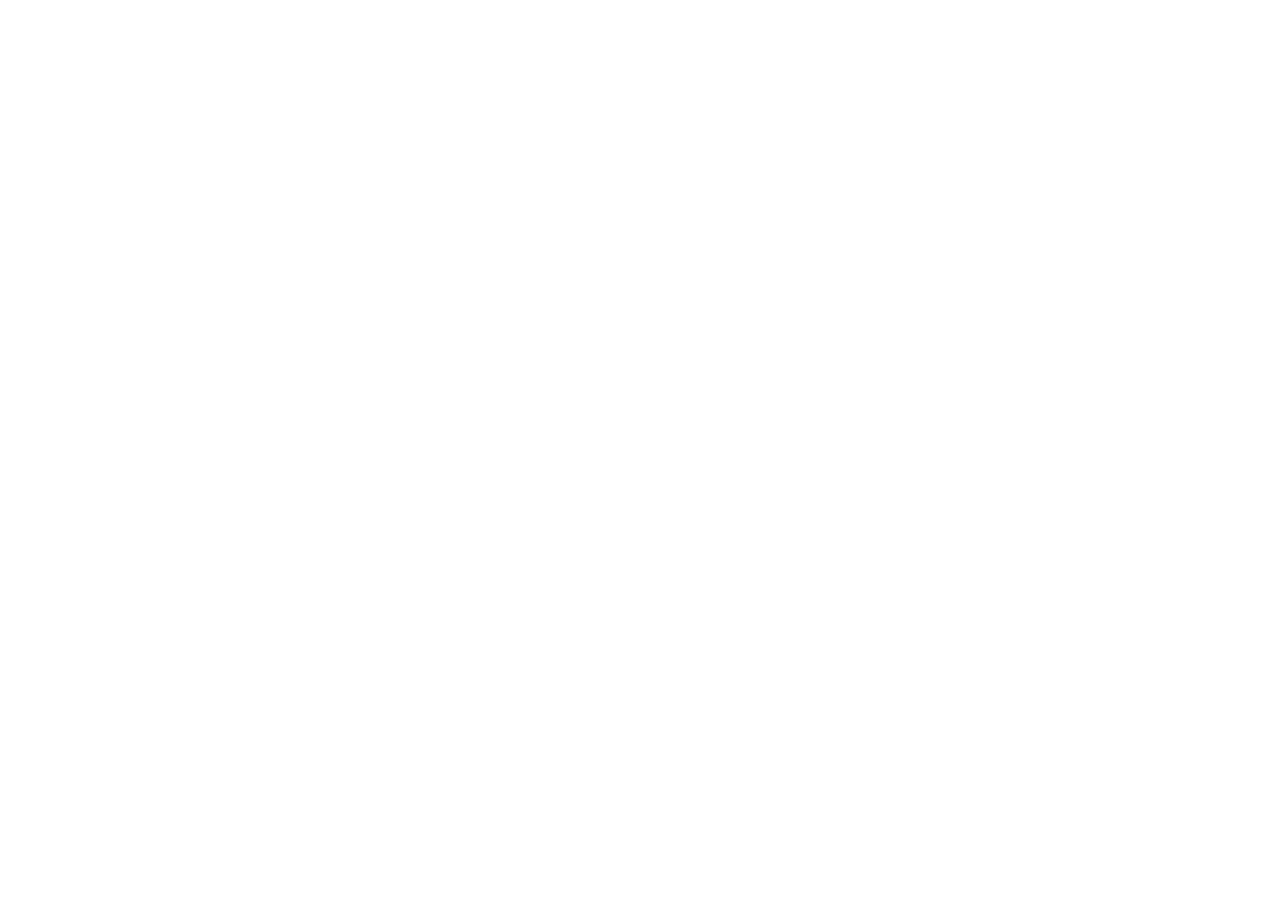
==== index.html @ 0c329dad "start" ====
<!DOCTYPE html>
<html lang="pt-br">
<head>
  <meta charset="UTF-8">
  <meta name="viewport" content="width=device-width, initial-scale=1.0">
  <title>Document</title>
  <link rel="stylesheet" href="css/style.css">
</head>
<body>
  <header></header>
  <main></main>
  <footer></footer>
</body>
</html>
---- css/style.css ----
* {
  margin: 0;
  padding: 0;
  box-sizing: content-box;
}
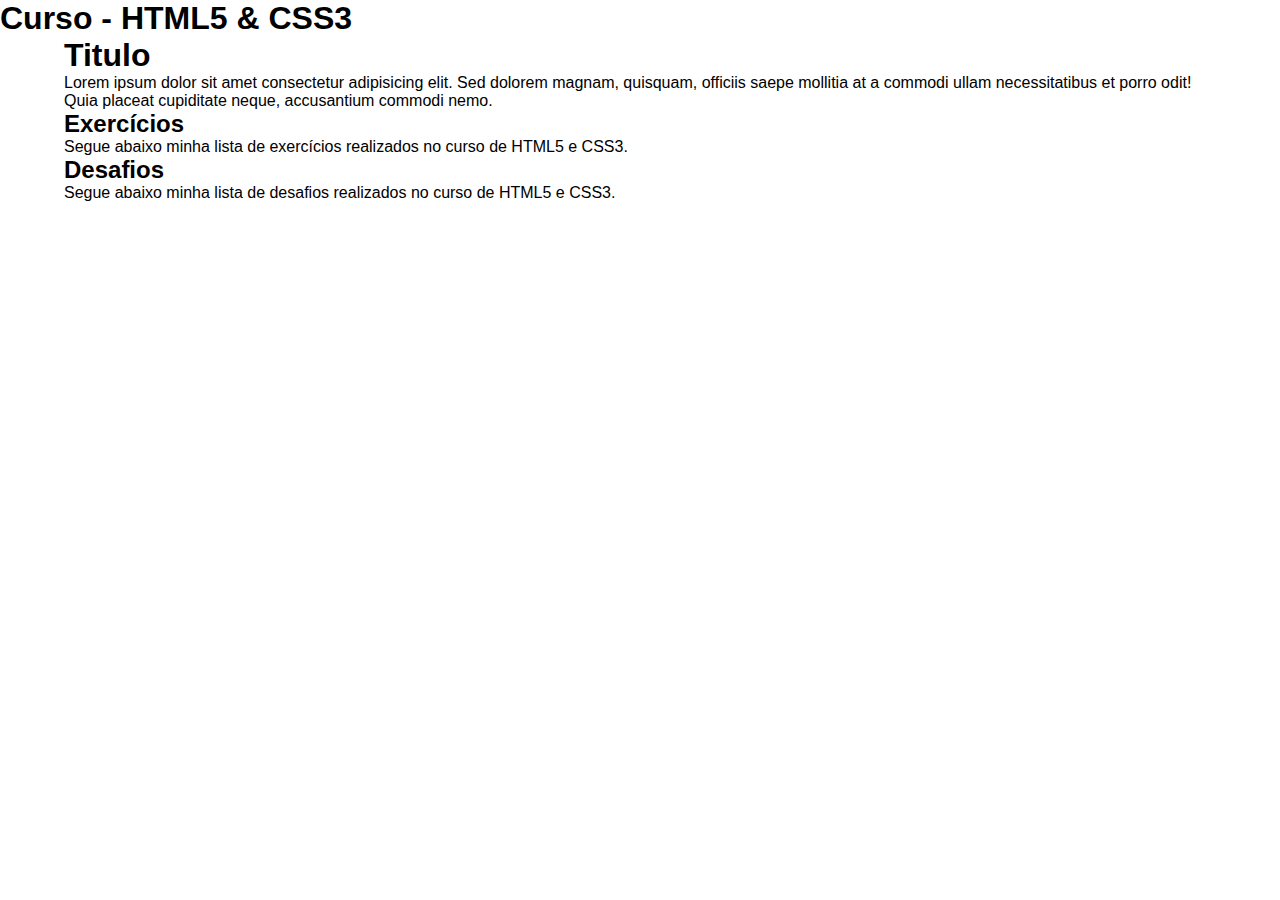
==== commit 1e4d40bc: "..." ====
--- a/index.html
+++ b/index.html
@@ -7,8 +7,28 @@
   <link rel="stylesheet" href="css/style.css">
 </head>
 <body>
-  <header></header>
-  <main></main>
+  <header>
+    <h1>Curso - HTML5 & CSS3</h1>
+  </header>
+  <main>
+    <section class="about">
+      <article>
+        <h1>Titulo</h1>
+        <p>Lorem ipsum dolor sit amet consectetur adipisicing elit. Sed dolorem magnam, quisquam, officiis saepe mollitia at a commodi ullam necessitatibus et porro odit! Quia placeat cupiditate neque, accusantium commodi nemo.</p>
+      </article>
+      <img src="" alt="">
+    </section>
+    <section class="card">
+      <article>
+        <h2>Exercícios</h2>
+        <p>Segue abaixo minha lista de exercícios realizados no curso de HTML5 e CSS3.</p>
+      </article>
+      <article>
+        <h2>Desafios</h2>
+        <p>Segue abaixo minha lista de desafios realizados no curso de HTML5 e CSS3.</p>
+      </article>
+    </section>
+  </main>
   <footer></footer>
 </body>
 </html>--- a/css/style.css
+++ b/css/style.css
@@ -2,4 +2,19 @@
   margin: 0;
   padding: 0;
   box-sizing: content-box;
+}
+
+body {
+  font-family: sans-serif;
+}
+
+main {
+  margin: 0 auto;
+  max-width: 90%;
+}
+
+
+.about {
+  display: flex;
+  
 }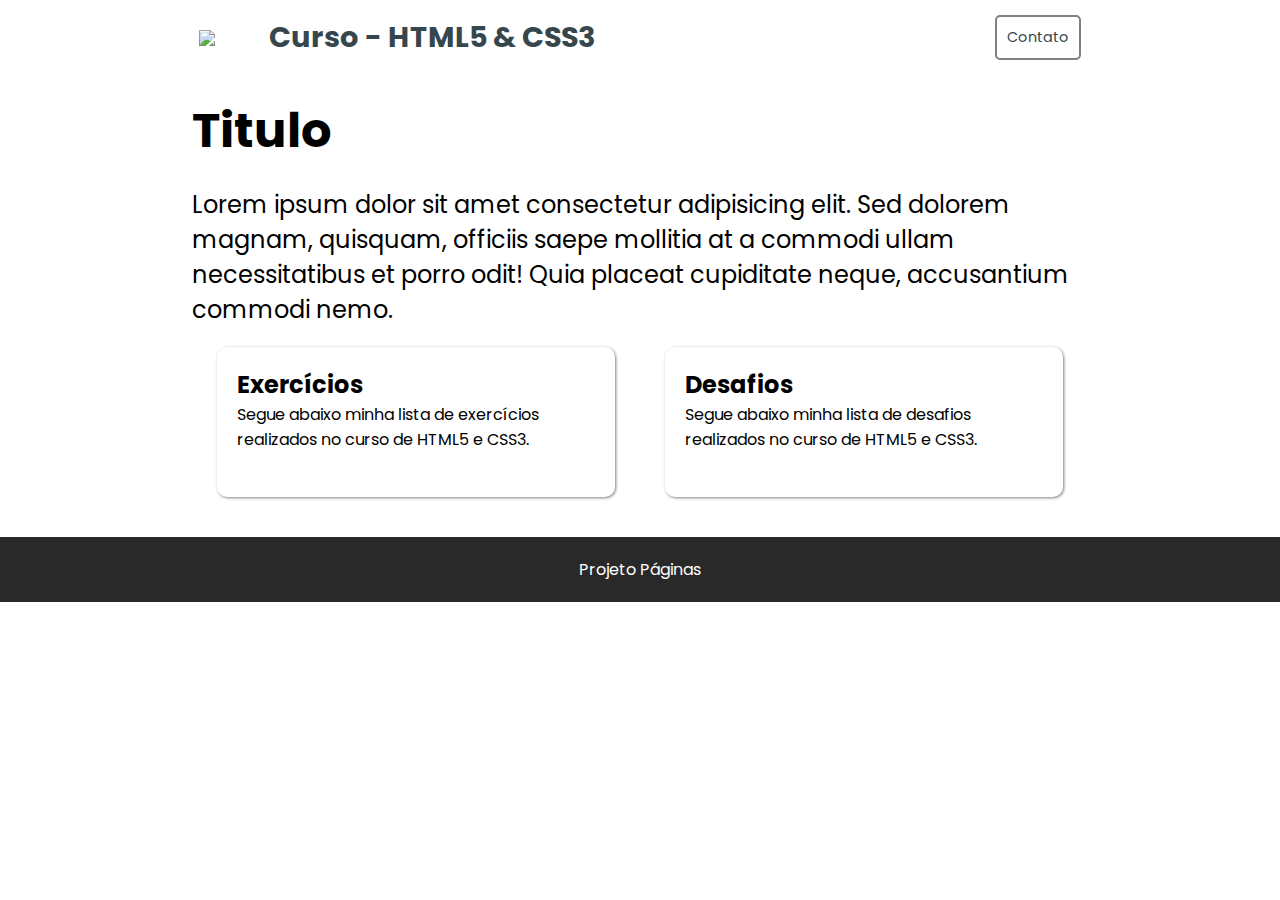
==== commit 48eea0ba: ".." ====
--- a/index.html
+++ b/index.html
@@ -1,14 +1,41 @@
 <!DOCTYPE html>
 <html lang="pt-br">
+
 <head>
   <meta charset="UTF-8">
   <meta name="viewport" content="width=device-width, initial-scale=1.0">
   <title>Document</title>
+</head>
   <link rel="stylesheet" href="css/style.css">
-</head>
+
 <body>
   <header>
-    <h1>Curso - HTML5 & CSS3</h1>
+    <div class="cont-head">
+      <img src="/Imagens/logo.png">
+      <h1>Curso - HTML5 & CSS3</h1>
+    </div>
+    <div class="cont-head">
+      <label for="drop">Contato</label>
+      <input type="checkbox" name="" id="drop">
+      <div class="back-menu">
+        <label for="drop"><img src="/Imagens/close.png" alt=""></label>
+        <aside class="drop-menu" id="drop-menu">
+          <h2>Contato</h2>
+          <hr>
+          <h6>Carlos Olivera</h6>
+          <div class="social">
+            <a href="mailto:vxcarlosig@gmail.com"><img src="/Imagens/github.png" alt=""></a>
+            <a href="https://github.com/jcarlosolv" target="_blank"><img src="/Imagens/email.png" alt=""></a>
+          </div>
+          <hr>
+          <h6>Janailson Firmino</h6>
+          <div class="social">
+            <a href="mailto:janailsonfirmino@gmail.com"><img src="/Imagens/github.png" alt=""></a>
+            <a href="https://github.com/janailsonfirmino" target="_blank"><img src="/Imagens/email.png" alt=""></a>
+          </div>
+        </aside>
+      </div>
+    </div>
   </header>
   <main>
     <section class="about">
@@ -16,19 +43,24 @@
         <h1>Titulo</h1>
         <p>Lorem ipsum dolor sit amet consectetur adipisicing elit. Sed dolorem magnam, quisquam, officiis saepe mollitia at a commodi ullam necessitatibus et porro odit! Quia placeat cupiditate neque, accusantium commodi nemo.</p>
       </article>
-      <img src="" alt="">
+      <div><img src="/Imagens/Code-typing.png" alt=""></div>
     </section>
     <section class="card">
       <article>
         <h2>Exercícios</h2>
         <p>Segue abaixo minha lista de exercícios realizados no curso de HTML5 e CSS3.</p>
+        <div><a href=""><img src="/Imagens/code.png" alt=""></a><a href="/exercicios/exercicios.html"><img src="/Imagens/open.png" alt=""></a></div>
       </article>
       <article>
         <h2>Desafios</h2>
         <p>Segue abaixo minha lista de desafios realizados no curso de HTML5 e CSS3.</p>
+        <div><a href=""><img src="/Imagens/code.png" alt=""></a><a href="desafios//desafios.html"><img src="/Imagens/open.png" alt=""></a></div>
       </article>
     </section>
   </main>
-  <footer></footer>
+  <footer>
+    <p>Projeto Páginas</p>
+  </footer>
 </body>
+
 </html>--- a/css/style.css
+++ b/css/style.css
@@ -1,3 +1,5 @@
+@import url("https://fonts.googleapis.com/css2?family=Poppins:ital,wght@0,100;0,200;0,300;0,400;0,500;0,600;0,700;0,800;0,900;1,100;1,200;1,300;1,400;1,500;1,600;1,700;1,800;1,900&display=swap");
+
 * {
   margin: 0;
   padding: 0;
@@ -5,16 +7,212 @@
 }
 
 body {
-  font-family: sans-serif;
+  font-family: Poppins;
+  font-size: 16px;
+  position: relative;
+}
+header {
+  display: flex;
+}
+
+header input{
+  display: none;
+}
+
+
+header input[type=checkbox]:checked ~ .back-menu{
+  display: block;
+  transition: all .5s ease-in-out;
+}
+
+#drop-menu{
+  position: absolute;
+  top: 50%;
+  left: 50%;
+  transform: translate(-50%, -50%);
+  margin: 0 auto;
+  background-color: rgb(255, 255, 255);
+  padding: 30px;
+  border-radius: 5px;
+  z-index: 1;
+}
+
+.drop-menu h2{
+  font-size: 2em;
+  margin-bottom: 10px;
+}
+
+.drop-menu h6{
+  font-size: 1.5em;
+  margin: 10px 0;
+
+}
+
+.back-menu label {
+  float: right;
+  background-color: transparent;
+  padding: 20px;
+  border: none;
+}
+
+.back-menu label > img{
+  width: 40px;
+}
+
+div.back-menu{
+  display: none;
+  box-sizing: content-box;
+  position: absolute;
+  top: 0px;
+  left: 0px;
+  margin: 0 auto;
+  background-color: #c5c6c8;
+  width: 100vw;
+  height: 100vh;
+}
+.social img{
+  transition: all .5s ease-in-out;
+
+}
+.social img:hover{
+  transform: scale(1.2);
+}
+
+header div.cont-head{
+  max-width: 70%;
+  margin: 0 auto;
+  display: flex;
+  align-items: center;
+  gap: 20px;
+  font-size: .9em;
+  padding: 15px 0px;
+  color: #35474c;
+}
+
+header > div img{
+  width: 50px;
+}
+
+header label {
+  padding: 10px;
+  background-color: white;
+  border-radius: 5px;
+  border: 2px solid gray;
+  cursor: pointer;
+}
+
+.social {
+  display: flex;
+  gap: 20px;
+  margin-bottom: 5px;
+}
+
+.social img{
+  width: 40px;
 }
 
 main {
   margin: 0 auto;
-  max-width: 90%;
-}
-
+  max-width: 70%;
+  padding: 0 0 40px 0;
+}
 
 .about {
-  display: flex;
+  padding: 20px 0;
+  display: flex;
+  align-items: center;
+}
+
+.about img {
+  max-width: 100%;
+}
+
+.about h1 {
+  font-size: 3em;
+  margin-bottom: 20px;
+}
+
+.about p {
+  font-size: 1.5em;
+}
+
+.card {
+  display: flex;
+  justify-content: space-around;
+  flex-wrap: wrap;
+}
+
+.card article{
+  flex-basis: 40%;
+  border-radius: 10px;
+  padding: 20px;
+  box-shadow: 1px 1px 3px gray;
+  font-size: 1em;
+}
+.card article div{
+  display: flex;
+  flex-direction: row;
+  gap: 20px;
+  justify-content: center;
+}
+
+.card > article > div > a img{
+  width: 40px;
+  margin-top: 10px;
+  transition: all .5s ease-in-out;
+}
+
+.card > article > div > a img:hover{
+  transform: scale(1.2);
+}
+
+@media(max-width:600px) {
+  .card article{
+    flex-basis: 100%;
+    margin-bottom: 20px;
+  }
+
+  .about img{
+    display: none;
+  }
+  .about h1 {
+    font-size: 2.5em;
+  }
   
+  .about p {
+    font-size: 1em;
+    text-align: justify;
+  }
+
+  main {
+    max-width: 100%;
+    padding: 20px;
+  }
+  
+  header div{
+    max-width: 100%;
+  }
+  header {
+    box-shadow: 1px 1px 4px gray;
+    font-size: .6em;
+  }
+
+  #drop-menu{
+    width: 50%;
+  }
+}
+
+
+@media(max-width:800px) {
+  .about img{
+    display: none;
+  }
+}
+
+
+footer {
+  background-color: rgb(41, 41, 41);
+  color: white;
+  padding: 20px;
+  text-align: center;
 }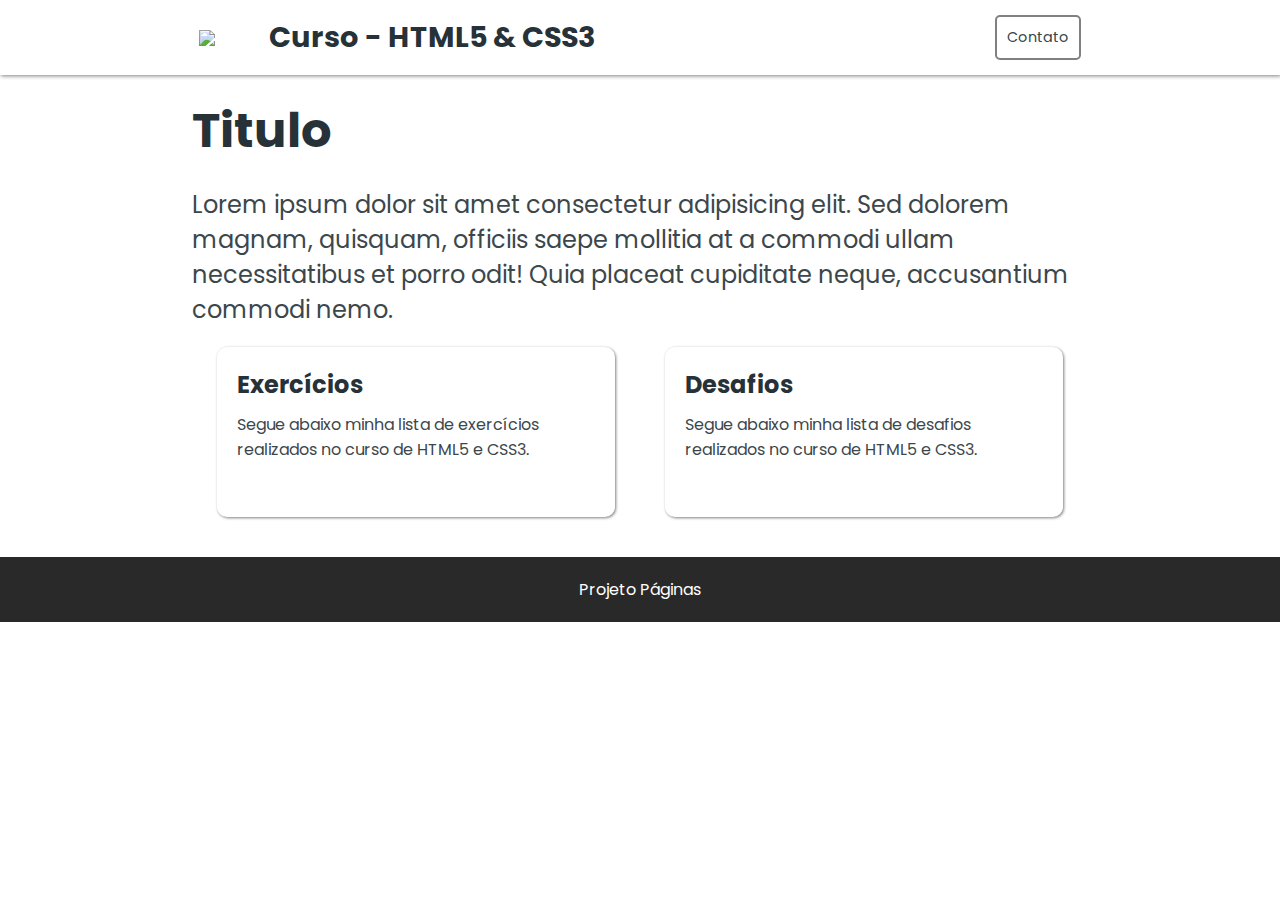
==== commit 4c0e5081: "..." ====
--- a/index.html
+++ b/index.html
@@ -10,32 +10,36 @@
 
 <body>
   <header>
-    <div class="cont-head">
-      <img src="/Imagens/logo.png">
-      <h1>Curso - HTML5 & CSS3</h1>
-    </div>
-    <div class="cont-head">
-      <label for="drop">Contato</label>
-      <input type="checkbox" name="" id="drop">
-      <div class="back-menu">
-        <label for="drop"><img src="/Imagens/close.png" alt=""></label>
-        <aside class="drop-menu" id="drop-menu">
-          <h2>Contato</h2>
-          <hr>
-          <h6>Carlos Olivera</h6>
-          <div class="social">
-            <a href="mailto:vxcarlosig@gmail.com"><img src="/Imagens/github.png" alt=""></a>
-            <a href="https://github.com/jcarlosolv" target="_blank"><img src="/Imagens/email.png" alt=""></a>
-          </div>
-          <hr>
-          <h6>Janailson Firmino</h6>
-          <div class="social">
-            <a href="mailto:janailsonfirmino@gmail.com"><img src="/Imagens/github.png" alt=""></a>
-            <a href="https://github.com/janailsonfirmino" target="_blank"><img src="/Imagens/email.png" alt=""></a>
-          </div>
-        </aside>
+      <div class="cont-head">
+        <img src="/Imagens/logo.png">
+        <h1>Curso - HTML5 & CSS3</h1>
       </div>
-    </div>
+      <div class="cont-head">
+        <label for="drop" class="btn">Contato</label>
+        <input type="checkbox" name="" id="drop">
+        <div class="back-menu">
+          <label for="drop" class="close"><img src="/Imagens/close.png" alt=""></label>
+          <aside class="drop-menu" id="drop-menu">
+            <h2>Contato</h2>
+            <hr>
+            <h6>Carlos Olivera</h6>
+            <div class="social">
+              <a href="https://github.com/jcarlosolv"><img src="/Imagens/github.png" alt=""></a>
+              <a href=""><img src="/Imagens/linkedin.png" alt=""></a>
+              <a href="mailto:vxcarlosig@gmail.com" target="_blank"><img src="/Imagens/email.png" alt=""></a>
+              <a href=""><img src="/Imagens/instagram.png" alt=""></a>
+            </div>
+            <hr>
+            <h6>Janailson Firmino</h6>
+            <div class="social">
+              <a href="https://github.com/jcarlosolv"><img src="/Imagens/github.png" alt=""></a>
+              <a href="" target="_blank"><img src="/Imagens/linkedin.png" alt=""></a>
+              <a href="mailto:janailsonfirmino@gmail.com" target="_blank"><img src="/Imagens/email.png" alt=""></a>
+              <a href=""><img src="/Imagens/instagram.png" alt=""></a>
+            </div>
+          </aside>
+        </div>
+      </div>
   </header>
   <main>
     <section class="about">
--- a/css/style.css
+++ b/css/style.css
@@ -9,10 +9,19 @@
 body {
   font-family: Poppins;
   font-size: 16px;
-  position: relative;
+}
+
+h1, h2, h3, h4, h5, h6{
+  color: #263238;
+}
+
+p {
+  color: #3C474C;
 }
 header {
   display: flex;
+  justify-content: space-between;
+  box-shadow: 1px 1px 4px gray;
 }
 
 header input{
@@ -22,7 +31,7 @@
 
 header input[type=checkbox]:checked ~ .back-menu{
   display: block;
-  transition: all .5s ease-in-out;
+  
 }
 
 #drop-menu{
@@ -35,6 +44,7 @@
   padding: 30px;
   border-radius: 5px;
   z-index: 1;
+  transition: all .5s ease-in-out;
 }
 
 .drop-menu h2{
@@ -48,21 +58,21 @@
 
 }
 
-.back-menu label {
+.back-menu > label.close {
   float: right;
-  background-color: transparent;
-  padding: 20px;
+  margin: 20px 35px;
+  /* background-color: transparent; */
   border: none;
 }
 
-.back-menu label > img{
+.back-menu label.close > img{
   width: 40px;
 }
 
 div.back-menu{
   display: none;
   box-sizing: content-box;
-  position: absolute;
+  position: fixed;
   top: 0px;
   left: 0px;
   margin: 0 auto;
@@ -93,12 +103,17 @@
   width: 50px;
 }
 
-header label {
+header label.btn {
   padding: 10px;
   background-color: white;
   border-radius: 5px;
   border: 2px solid gray;
   cursor: pointer;
+  transition: background 1s ease-in-out;
+}
+
+body > header > div:nth-child(2) > label:hover{
+  background:gray;
 }
 
 .social {
@@ -140,6 +155,10 @@
   display: flex;
   justify-content: space-around;
   flex-wrap: wrap;
+}
+
+.card > article p{
+  margin: 10px 0;
 }
 
 .card article{
@@ -166,6 +185,26 @@
   transform: scale(1.2);
 }
 
+
+.exercicios ul{
+  margin: 0 20px;
+  columns: 2;
+  list-style-image: url("/Imagens/link.png");
+}
+.exercicios > .card {
+  justify-content: space-between;
+  gap: 20px;
+}
+
+.exercicios > .card a{
+  text-decoration: none;
+  color: #33496D;
+}
+
+.exercicios h1{
+  margin: 20px 0;
+}
+
 @media(max-width:600px) {
   .card article{
     flex-basis: 100%;
@@ -193,7 +232,7 @@
     max-width: 100%;
   }
   header {
-    box-shadow: 1px 1px 4px gray;
+    
     font-size: .6em;
   }
 
@@ -208,11 +247,17 @@
     display: none;
   }
 }
-
+@media(max-width:850px) {
+  .exercicios .card article{
+    flex-basis: 100%;
+  }
+}
 
 footer {
   background-color: rgb(41, 41, 41);
-  color: white;
   padding: 20px;
   text-align: center;
+}
+footer p{
+  color: white;
 }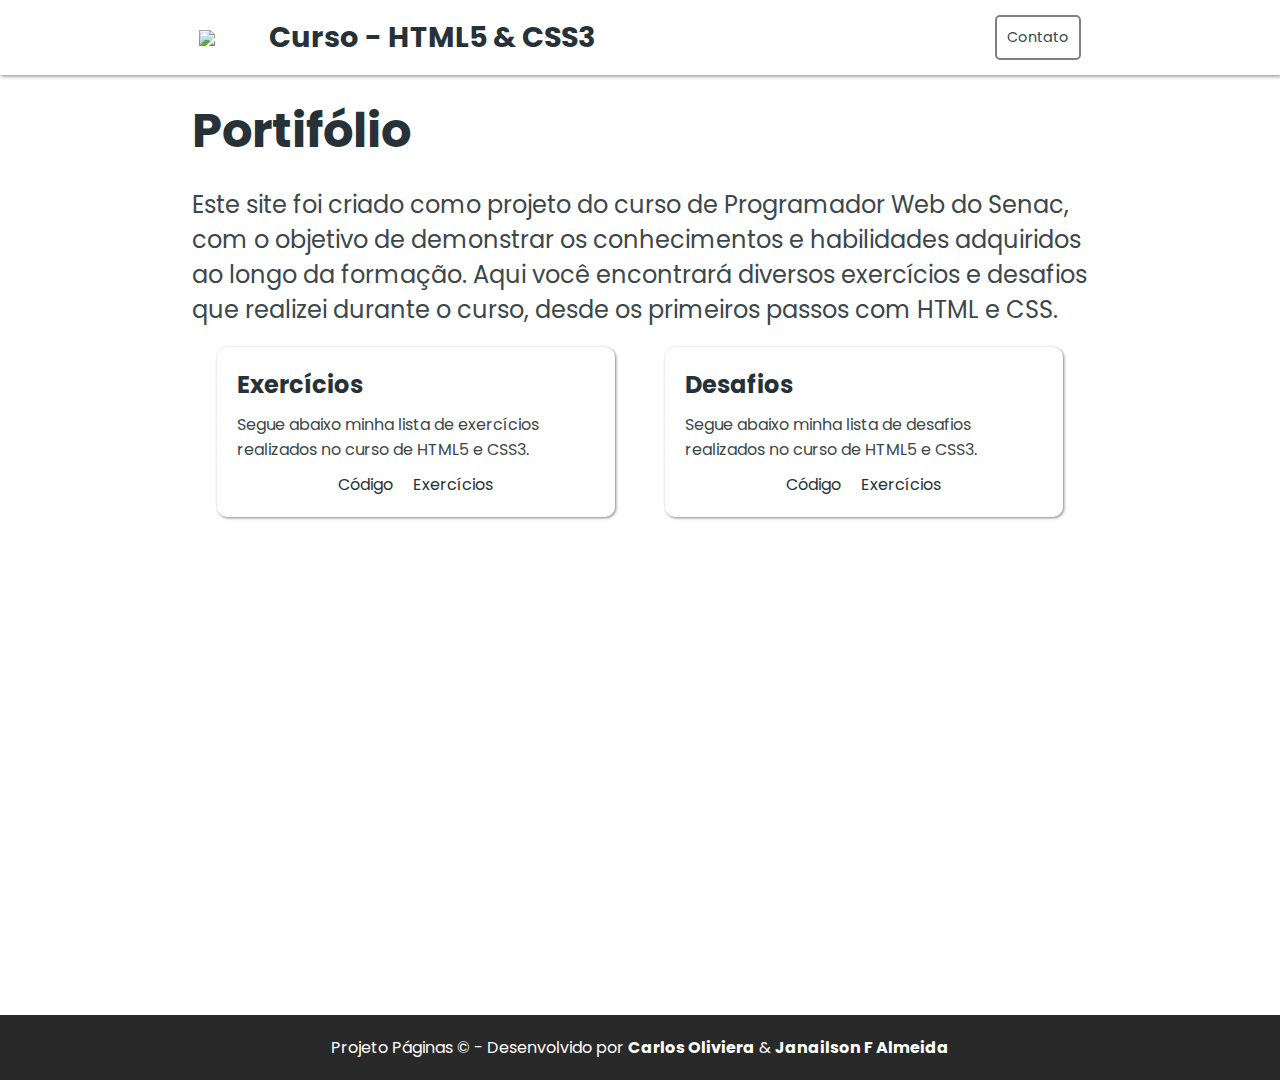
==== commit f4a23b8b: "ijioj" ====
--- a/index.html
+++ b/index.html
@@ -6,64 +6,77 @@
   <meta name="viewport" content="width=device-width, initial-scale=1.0">
   <title>Document</title>
 </head>
-  <link rel="stylesheet" href="css/style.css">
+<link rel="stylesheet" href="css/style.css">
 
 <body>
   <header>
-      <div class="cont-head">
-        <img src="/Imagens/logo.png">
-        <h1>Curso - HTML5 & CSS3</h1>
+    <div class="cont-head">
+      <img src="Imagens/logo.png">
+      <h1>Curso - HTML5 & CSS3</h1>
+    </div>
+    <div class="cont-head">
+      <label for="drop" class="btn">Contato</label>
+      <input type="checkbox" name="" id="drop">
+      <div class="back-menu">
+        <label for="drop" class="close"><img src="Imagens/close.png" alt=""></label>
+        <aside class="drop-menu" id="drop-menu">
+          <h2>Contato</h2>
+          <hr>
+          <h6>Carlos Olivera</h6>
+          <div class="social">
+            <a href="https://github.com/jcarlosolv" target="_blank"><img src="./Imagens/github.png" alt=""></a>
+            <a href="https://www.linkedin.com/in/carlos-olv/" target="_blank"><img src="./Imagens/linkedin.png" alt=""></a>
+            <a href="mailto:vxcarlosig@gmail.com" target="_blank"><img src="./Imagens/email.png" alt=""></a>
+            <a href="https://www.instagram.com/carlsollv"><img src="./Imagens/instagram.png" alt=""></a>
+          </div>
+          <hr>
+          <h6>Janailson Firmino</h6>
+          <div class="social">
+            <a href="https://github.com/janailsonf-a" target="_blank"><img src="./Imagens/github.png" alt=""></a>
+            <a href="https://www.linkedin.com/in/janailson-f-a-117360246/" target="_blank"><img src="./Imagens/linkedin.png" alt=""></a>
+            <a href="mailto:janailsonfalmeida@hotmail.com" target="_blank"><img src="./Imagens/email.png" alt=""></a>
+            <a href="https://www.instagram.com/janailson.amd/" target="_blank"><img src="./Imagens/instagram.png" alt=""></a>
+          </div>
+        </aside>
       </div>
-      <div class="cont-head">
-        <label for="drop" class="btn">Contato</label>
-        <input type="checkbox" name="" id="drop">
-        <div class="back-menu">
-          <label for="drop" class="close"><img src="/Imagens/close.png" alt=""></label>
-          <aside class="drop-menu" id="drop-menu">
-            <h2>Contato</h2>
-            <hr>
-            <h6>Carlos Olivera</h6>
-            <div class="social">
-              <a href="https://github.com/jcarlosolv"><img src="/Imagens/github.png" alt=""></a>
-              <a href=""><img src="/Imagens/linkedin.png" alt=""></a>
-              <a href="mailto:vxcarlosig@gmail.com" target="_blank"><img src="/Imagens/email.png" alt=""></a>
-              <a href=""><img src="/Imagens/instagram.png" alt=""></a>
-            </div>
-            <hr>
-            <h6>Janailson Firmino</h6>
-            <div class="social">
-              <a href="https://github.com/jcarlosolv"><img src="/Imagens/github.png" alt=""></a>
-              <a href="" target="_blank"><img src="/Imagens/linkedin.png" alt=""></a>
-              <a href="mailto:janailsonfirmino@gmail.com" target="_blank"><img src="/Imagens/email.png" alt=""></a>
-              <a href=""><img src="/Imagens/instagram.png" alt=""></a>
-            </div>
-          </aside>
-        </div>
-      </div>
+    </div>
   </header>
   <main>
     <section class="about">
       <article>
-        <h1>Titulo</h1>
-        <p>Lorem ipsum dolor sit amet consectetur adipisicing elit. Sed dolorem magnam, quisquam, officiis saepe mollitia at a commodi ullam necessitatibus et porro odit! Quia placeat cupiditate neque, accusantium commodi nemo.</p>
+        <h1>Portifólio</h1>
+        <p>Este site foi criado como projeto do curso de Programador Web do Senac, com o objetivo de demonstrar os conhecimentos e habilidades adquiridos ao longo da formação. Aqui você encontrará diversos exercícios e desafios que realizei durante o curso, desde os primeiros passos com HTML e CSS.</p>
       </article>
-      <div><img src="/Imagens/Code-typing.png" alt=""></div>
+      <div><img src="Imagens/Code-typing.png" alt=""></div>
     </section>
     <section class="card">
       <article>
         <h2>Exercícios</h2>
         <p>Segue abaixo minha lista de exercícios realizados no curso de HTML5 e CSS3.</p>
-        <div><a href=""><img src="/Imagens/code.png" alt=""></a><a href="/exercicios/exercicios.html"><img src="/Imagens/open.png" alt=""></a></div>
+        <div><a href="https://github.com/jcarlosolv/projeto-paginas-senac/tree/main/exercicios" target="_blank">
+            <figure>
+              <img src="Imagens/code.png" alt="">
+              <figcaption>Código</figcaption>
+            </figure>
+          </a><a href="exercicios/exercicios.html"><figure>
+            <img src="Imagens/open.png" alt=""></figure>
+            <figcaption>Exercícios</figcaption>
+          </a></div>
       </article>
       <article>
         <h2>Desafios</h2>
         <p>Segue abaixo minha lista de desafios realizados no curso de HTML5 e CSS3.</p>
-        <div><a href=""><img src="/Imagens/code.png" alt=""></a><a href="desafios//desafios.html"><img src="/Imagens/open.png" alt=""></a></div>
+        <div><a href="https://github.com/jcarlosolv/projeto-paginas-senac/tree/main/desafios" target="_blank"><figure>
+          <img src="Imagens/code.png" alt="">
+          <figcaption>Código</figcaption>
+        </figure></a><a href="desafios/desafios.html"><figure>
+          <img src="Imagens/open.png" alt=""></figure>
+          <figcaption>Exercícios</figcaption></a></div>
       </article>
     </section>
   </main>
   <footer>
-    <p>Projeto Páginas</p>
+    <p>Projeto Páginas &copy; - Desenvolvido por <strong>Carlos Oliviera</strong> & <strong>Janailson F Almeida</strong></p>
   </footer>
 </body>
 
--- a/css/style.css
+++ b/css/style.css
@@ -9,14 +9,20 @@
 body {
   font-family: Poppins;
   font-size: 16px;
-}
-
-h1, h2, h3, h4, h5, h6{
+  position: relative;
+}
+
+h1,
+h2,
+h3,
+h4,
+h5,
+h6 {
   color: #263238;
 }
 
 p {
-  color: #3C474C;
+  color: #3c474c;
 }
 header {
   display: flex;
@@ -24,17 +30,16 @@
   box-shadow: 1px 1px 4px gray;
 }
 
-header input{
+header input {
   display: none;
 }
 
-
-header input[type=checkbox]:checked ~ .back-menu{
+header input[type="checkbox"]:checked ~ .back-menu {
   display: block;
-  
-}
-
-#drop-menu{
+}
+
+
+#drop-menu {
   position: absolute;
   top: 50%;
   left: 50%;
@@ -44,18 +49,17 @@
   padding: 30px;
   border-radius: 5px;
   z-index: 1;
-  transition: all .5s ease-in-out;
-}
-
-.drop-menu h2{
+  transition: all 0.5s ease-in-out;
+}
+
+.drop-menu h2 {
   font-size: 2em;
   margin-bottom: 10px;
 }
 
-.drop-menu h6{
+.drop-menu h6 {
   font-size: 1.5em;
   margin: 10px 0;
-
 }
 
 .back-menu > label.close {
@@ -65,11 +69,11 @@
   border: none;
 }
 
-.back-menu label.close > img{
+.back-menu label.close > img {
   width: 40px;
 }
 
-div.back-menu{
+div.back-menu {
   display: none;
   box-sizing: content-box;
   position: fixed;
@@ -80,26 +84,25 @@
   width: 100vw;
   height: 100vh;
 }
-.social img{
-  transition: all .5s ease-in-out;
-
-}
-.social img:hover{
+.social img {
+  transition: all 0.5s ease-in-out;
+}
+.social img:hover {
   transform: scale(1.2);
 }
 
-header div.cont-head{
+header div.cont-head {
   max-width: 70%;
   margin: 0 auto;
   display: flex;
   align-items: center;
   gap: 20px;
-  font-size: .9em;
+  font-size: 0.9em;
   padding: 15px 0px;
   color: #35474c;
 }
 
-header > div img{
+header > div img {
   width: 50px;
 }
 
@@ -112,23 +115,26 @@
   transition: background 1s ease-in-out;
 }
 
-body > header > div:nth-child(2) > label:hover{
-  background:gray;
+body > header > div:nth-child(2) > label:hover {
+  background: gray;
 }
 
 .social {
   display: flex;
+  flex-wrap: wrap;
+  justify-content: center;
   gap: 20px;
   margin-bottom: 5px;
 }
 
-.social img{
+.social img {
   width: 40px;
 }
 
 main {
   margin: 0 auto;
   max-width: 70%;
+  min-height: 100vh;
   padding: 0 0 40px 0;
 }
 
@@ -157,98 +163,95 @@
   flex-wrap: wrap;
 }
 
-.card > article p{
+.card > article p {
   margin: 10px 0;
 }
-
-.card article{
+.card a{
+  text-decoration: none;
+  color: #263238;
+}
+.card article {
   flex-basis: 40%;
   border-radius: 10px;
   padding: 20px;
   box-shadow: 1px 1px 3px gray;
   font-size: 1em;
 }
-.card article div{
+.card article div {
   display: flex;
   flex-direction: row;
   gap: 20px;
   justify-content: center;
 }
 
-.card > article > div > a img{
+.card > article > div > a img {
   width: 40px;
   margin-top: 10px;
-  transition: all .5s ease-in-out;
-}
-
-.card > article > div > a img:hover{
+  display: block;
+  margin: 0 auto;
+  transition: all 0.5s ease-in-out;
+}
+
+.card > article > div > a img:hover {
   transform: scale(1.2);
 }
 
-
-.exercicios ul{
+.exercicios ul {
   margin: 0 20px;
   columns: 2;
-  list-style-image: url("/Imagens/link.png");
+  list-style-image: url("../Imagens/link.png");
 }
 .exercicios > .card {
   justify-content: space-between;
   gap: 20px;
 }
 
-.exercicios > .card a{
+.exercicios > .card a {
   text-decoration: none;
-  color: #33496D;
-}
-
-.exercicios h1{
+  color: #33496d;
+}
+
+.exercicios h1 {
   margin: 20px 0;
 }
 
-@media(max-width:600px) {
-  .card article{
+@media (max-width: 600px) {
+  .card article {
     flex-basis: 100%;
     margin-bottom: 20px;
   }
 
-  .about img{
+  .about img {
     display: none;
   }
   .about h1 {
     font-size: 2.5em;
   }
-  
+
   .about p {
     font-size: 1em;
     text-align: justify;
   }
 
-  main {
+  header div {
     max-width: 100%;
-    padding: 20px;
-  }
-  
-  header div{
-    max-width: 100%;
   }
   header {
-    
-    font-size: .6em;
-  }
-
-  #drop-menu{
+    font-size: 0.6em;
+  }
+
+  #drop-menu {
     width: 50%;
   }
 }
 
-
-@media(max-width:800px) {
-  .about img{
+@media (max-width: 800px) {
+  .about img {
     display: none;
   }
 }
-@media(max-width:850px) {
-  .exercicios .card article{
+@media (max-width: 850px) {
+  .exercicios .card article {
     flex-basis: 100%;
   }
 }
@@ -258,6 +261,7 @@
   padding: 20px;
   text-align: center;
 }
-footer p{
+
+footer p {
   color: white;
-}+}
